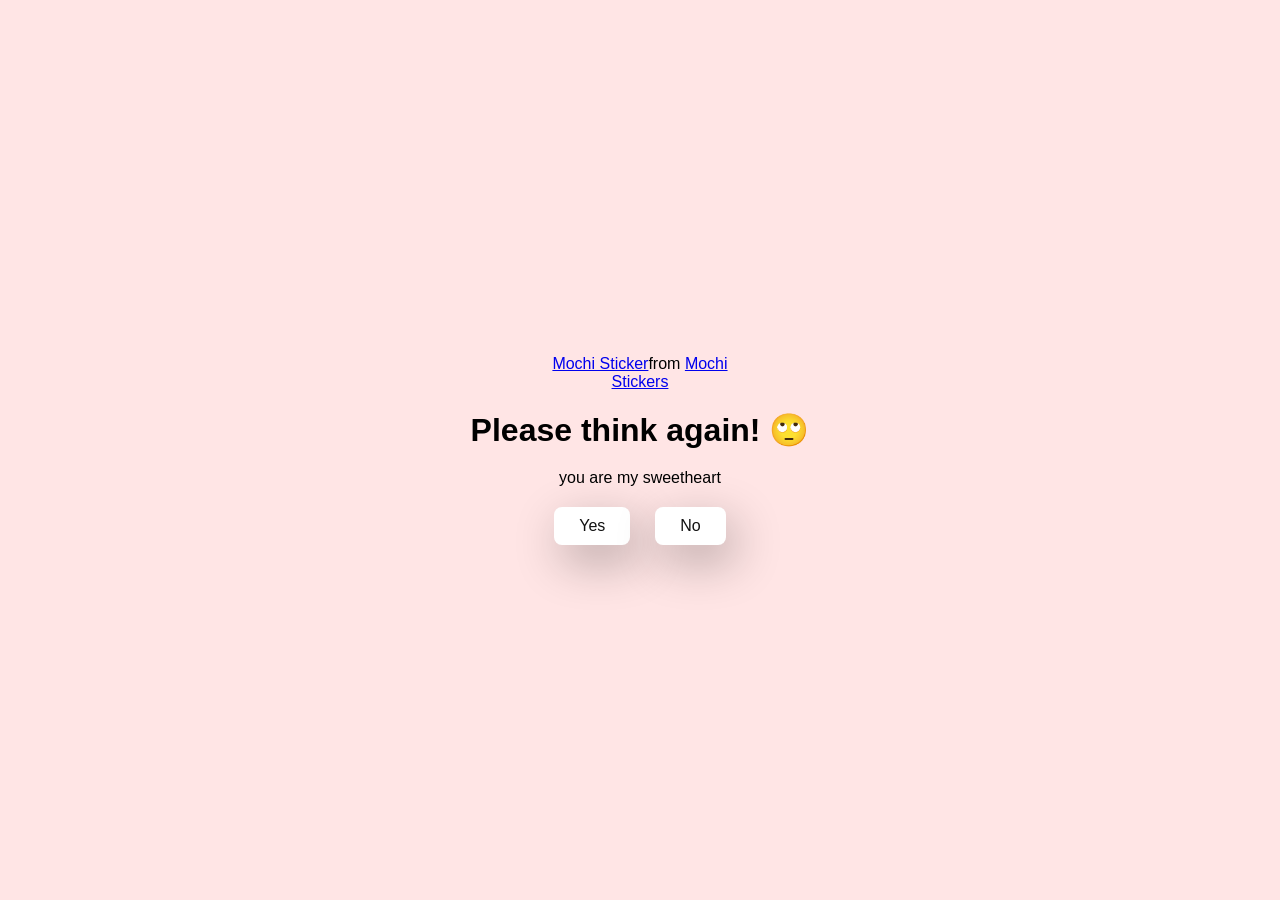
==== no1.html @ a70fd650 "Add files via upload" ====
<!DOCTYPE html>
<html lang="en">
  <head>
    <meta charset="UTF-8" />
    <meta name="viewport" content="width=device-width, initial-scale=1.0" />
    <title>Do you Love me</title>

    <link rel="stylesheet" href="./style.css" />
  </head>
  <body>
    <div class="container">
      <div
        class="tenor-gif-embed"
        data-postid="22050818"
        data-share-method="host"
        data-aspect-ratio="1"
        data-width="100%"
      >
        <a href="https://tenor.com/view/mochi-gif-22050818">Mochi Sticker</a
        >from
        <a href="https://tenor.com/search/mochi-stickers">Mochi Stickers</a>
      </div>
      <script
        type="text/javascript"
        async
        src="https://tenor.com/embed.js"
      ></script>
      <h1>Please think again! 🙄</h1>
      <p>you are my sweetheart</p>

      <div class="btn">
        <a href="yes.html">Yes</a>
        <a href="no2.html">No</a>
      </div>
    </div>
  </body>
</html>
---- style.css ----
/* author - deepak tiwari */
* {
    margin: 0;
    padding: 0;
    box-sizing: border-box;
    font-family: sans-serif;
  }
  
  body {
    width: 100%;
    min-height: 100vh;
    display: flex;
    justify-content: center;
    align-items: center;
    background-color: #ffe5e5;
  }
  
  .container {
    display: flex;
    flex-direction: column;
    text-align: center;
    align-items: center;
    gap: 20px;
    max-width: 500px;
    margin: 20px;
  }
  
  .container .tenor-gif-embed {
    max-width: 200px;
  }
  
  .container .btn {
    display: flex;
    gap: 25px;
  }
  
  .btn a {
    text-decoration: none;
    color: #111;
    background: #fff;
    padding: 10px 25px;
    border-radius: 8px;
    box-shadow: 0.5rem 1rem 3rem hsl(0, 0%, 0%, 0.3);
  }
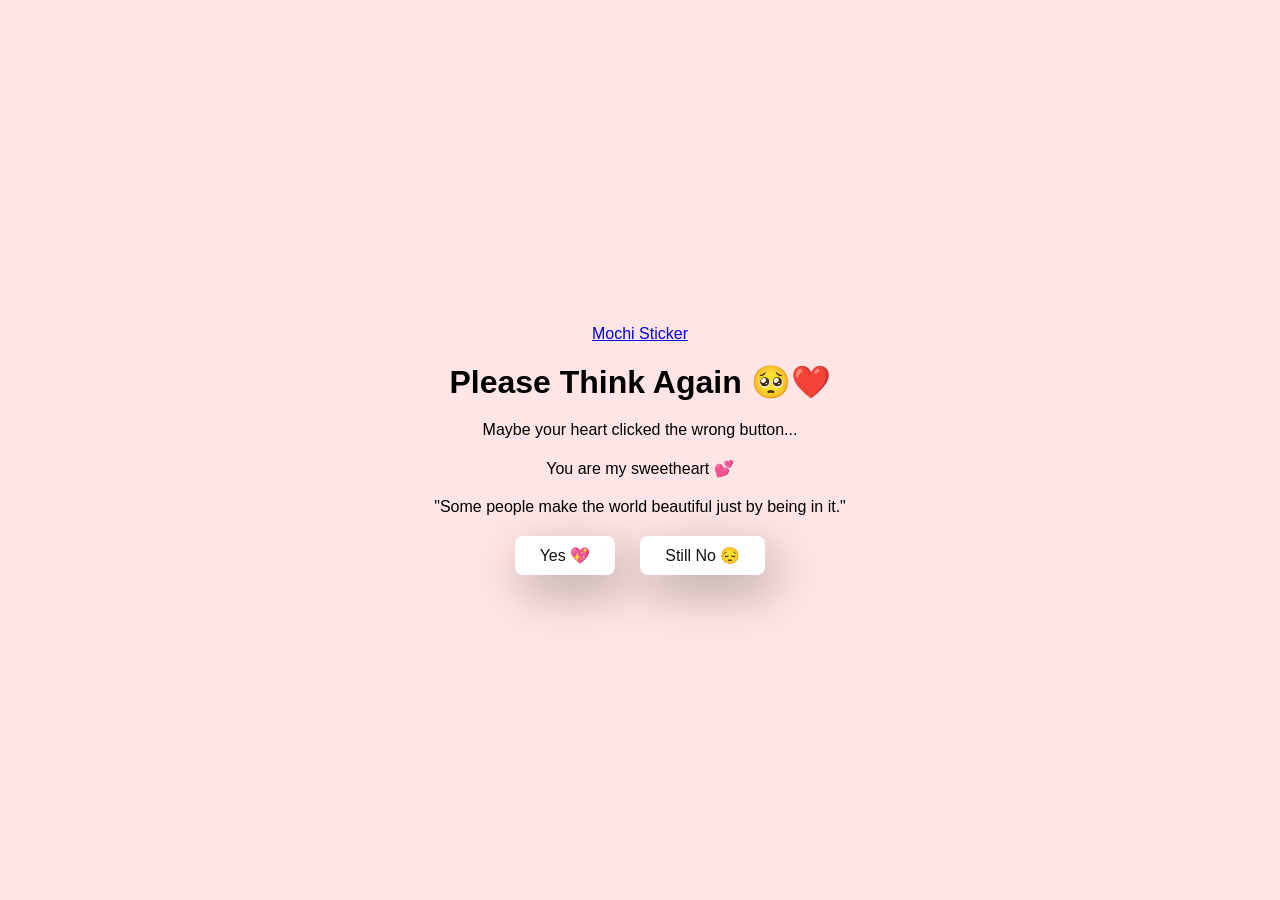
==== commit d401f40b: "Revise no1.html with new content and layout Updated the HTML structure and content with new title, s" ====
--- a/no1.html
+++ b/no1.html
@@ -1,37 +1,56 @@
 <!DOCTYPE html>
 <html lang="en">
-  <head>
-    <meta charset="UTF-8" />
-    <meta name="viewport" content="width=device-width, initial-scale=1.0" />
-    <title>Do you Love me</title>
 
-    <link rel="stylesheet" href="./style.css" />
-  </head>
-  <body>
+<head>
+    <meta charset="UTF-8">
+    <meta name="viewport" content="width=device-width, initial-scale=1.0">
+
+    <title>Please Think Again ❤️</title>
+
+    <link rel="stylesheet" href="style.css">
+
+    <link href="https://fonts.googleapis.com/css2?family=Poppins:wght@300;400;600&family=Dancing+Script:wght@700&display=swap" rel="stylesheet">
+</head>
+
+<body>
+
+    <div class="hearts"></div>
+
     <div class="container">
-      <div
-        class="tenor-gif-embed"
-        data-postid="22050818"
-        data-share-method="host"
-        data-aspect-ratio="1"
-        data-width="100%"
-      >
-        <a href="https://tenor.com/view/mochi-gif-22050818">Mochi Sticker</a
-        >from
-        <a href="https://tenor.com/search/mochi-stickers">Mochi Stickers</a>
-      </div>
-      <script
-        type="text/javascript"
-        async
-        src="https://tenor.com/embed.js"
-      ></script>
-      <h1>Please think again! 🙄</h1>
-      <p>you are my sweetheart</p>
 
-      <div class="btn">
-        <a href="yes.html">Yes</a>
-        <a href="no2.html">No</a>
-      </div>
+        <div class="gif-container">
+            <div class="tenor-gif-embed"
+                data-postid="22050818"
+                data-share-method="host"
+                data-aspect-ratio="1"
+                data-width="100%">
+                <a href="https://tenor.com/view/mochi-gif-22050818">Mochi Sticker</a>
+            </div>
+        </div>
+
+        <script async src="https://tenor.com/embed.js"></script>
+
+        <h1>Please Think Again 🥺❤️</h1>
+
+        <p class="subtitle">
+            Maybe your heart clicked the wrong button...
+        </p>
+
+        <p class="signature">
+            You are my sweetheart 💕
+        </p>
+
+        <div class="quote">
+            "Some people make the world beautiful just by being in it."
+        </div>
+
+        <div class="btn">
+            <a href="yes.html" class="yes-btn">Yes 💖</a>
+            <a href="no2.html" class="no-btn">Still No 😔</a>
+        </div>
+
     </div>
-  </body>
-</html>+
+</body>
+
+</html>
